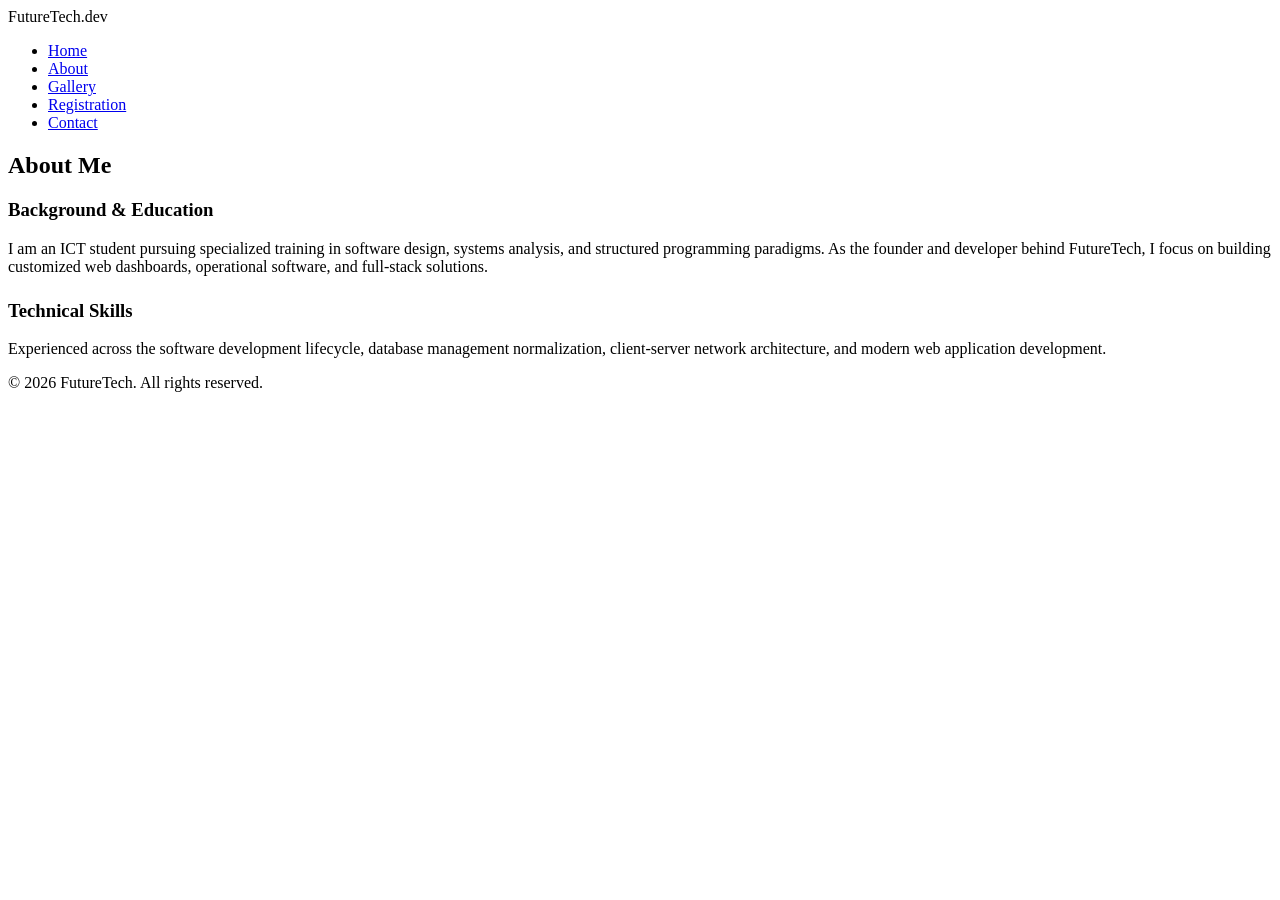
==== about.html @ 0a80a0c6 "Initial ePortfolio commit" ====
<!DOCTYPE html>
<html lang="en">
<head>
    <meta charset="UTF-8">
    <meta name="viewport" content="width=device-width, initial-scale=1.0">
    <title>Document</title>
</head>
<body>
    <!-- Navigation Bar-->
     <nav class="navbar">
        <div class="logo">FutureTech<span>.dev</span></div>
        <ul class=""nav-links">
            <li><a href="index.html"class="active">Home</a></li>
            <li><a href="about.html">About</a></li>
            <li><a href="gallery.html">Gallery</a></li>
        <li><a href="registration-form.html">Registration</a></li>
        <li><a href="contact.html">Contact</a></li>
        </ul>
     </nav>

     <!--About Section-->
     <section class="section">
        <h2>About Me</h2>
        <div class="card">
            <h3>Background & Education</h3>
            <p>I am an ICT student pursuing specialized training in software design, systems analysis, and structured programming paradigms. As the founder and developer behind FutureTech, I focus on building customized web dashboards, operational software, and full-stack solutions.</p>
    </div>
    
    <div class="card" style="margin-top: 1.5rem;">
      <h3>Technical Skills</h3>
      <p>Experienced across the software development lifecycle, database management normalization, client-server network architecture, and modern web application development.</p>
    </div>
  </section>

  <!-- Footer -->
  <footer class="footer">
    <p>&copy; 2026 FutureTech. All rights reserved.</p>
  </footer>

</body>
</html>
        </div>
     </section>
</body>
</html>
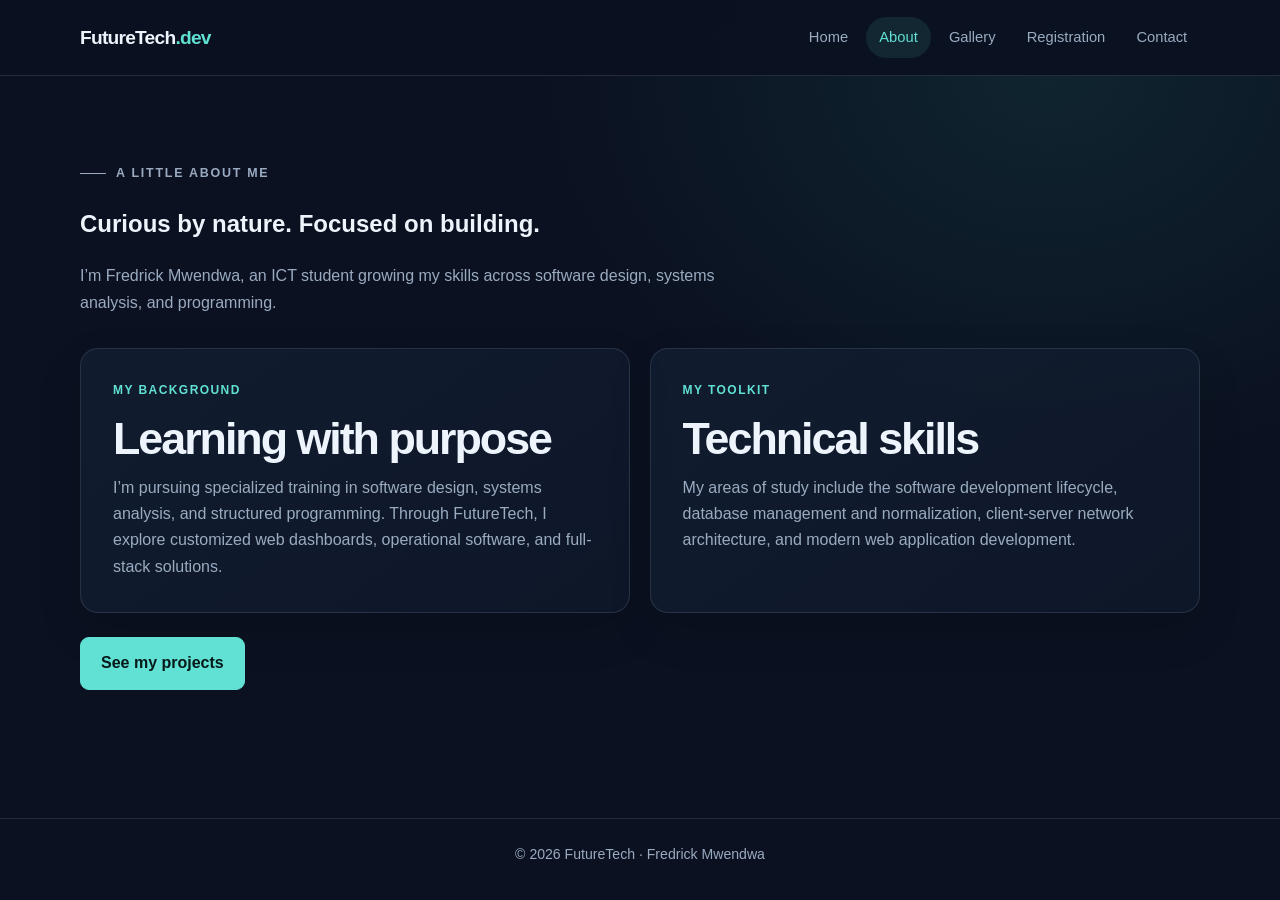
==== commit d6c98be2: "Update portfolio files" ====
--- a/about.html
+++ b/about.html
@@ -1,46 +1,49 @@
 <!DOCTYPE html>
 <html lang="en">
 <head>
-    <meta charset="UTF-8">
-    <meta name="viewport" content="width=device-width, initial-scale=1.0">
-    <title>Document</title>
+  <meta charset="UTF-8">
+  <meta name="viewport" content="width=device-width, initial-scale=1.0">
+  <meta name="description" content="Learn about Fredrick Mwendwa's ICT studies, software development background, and technical skills.">
+  <title>About Fredrick | FutureTech Portfolio</title>
+  <link rel="stylesheet" href="style.css">
 </head>
 <body>
-    <!-- Navigation Bar-->
-     <nav class="navbar">
-        <div class="logo">FutureTech<span>.dev</span></div>
-        <ul class=""nav-links">
-            <li><a href="index.html"class="active">Home</a></li>
-            <li><a href="about.html">About</a></li>
-            <li><a href="gallery.html">Gallery</a></li>
-        <li><a href="registration-form.html">Registration</a></li>
-        <li><a href="contact.html">Contact</a></li>
-        </ul>
-     </nav>
+  <nav class="navbar" aria-label="Main navigation">
+    <a class="logo" href="index.html">FutureTech<span>.dev</span></a>
+    <ul class="nav-links">
+      <li><a href="index.html">Home</a></li>
+      <li><a href="about.html" aria-current="page">About</a></li>
+      <li><a href="gallery.html">Gallery</a></li>
+      <li><a href="registration-form.html">Registration</a></li>
+      <li><a href="contact.html">Contact</a></li>
+    </ul>
+  </nav>
 
-     <!--About Section-->
-     <section class="section">
-        <h2>About Me</h2>
-        <div class="card">
-            <h3>Background & Education</h3>
-            <p>I am an ICT student pursuing specialized training in software design, systems analysis, and structured programming paradigms. As the founder and developer behind FutureTech, I focus on building customized web dashboards, operational software, and full-stack solutions.</p>
-    </div>
-    
-    <div class="card" style="margin-top: 1.5rem;">
-      <h3>Technical Skills</h3>
-      <p>Experienced across the software development lifecycle, database management normalization, client-server network architecture, and modern web application development.</p>
-    </div>
-  </section>
+  <main>
+    <section class="section">
+      <div class="section-heading">
+        <p class="eyebrow">A little about me</p>
+        <h1>Curious by nature. Focused on building.</h1>
+        <p>I’m Fredrick Mwendwa, an ICT student growing my skills across software design, systems analysis, and programming.</p>
+      </div>
+      <div class="grid">
+        <article class="card">
+          <p class="card-label">My background</p>
+          <h2>Learning with purpose</h2>
+          <p>I’m pursuing specialized training in software design, systems analysis, and structured programming. Through FutureTech, I explore customized web dashboards, operational software, and full-stack solutions.</p>
+        </article>
+        <article class="card">
+          <p class="card-label">My toolkit</p>
+          <h2>Technical skills</h2>
+          <p>My areas of study include the software development lifecycle, database management and normalization, client-server network architecture, and modern web application development.</p>
+        </article>
+      </div>
+      <p class="section-cta"><a class="btn" href="gallery.html">See my projects</a></p>
+    </section>
+  </main>
 
-  <!-- Footer -->
   <footer class="footer">
-    <p>&copy; 2026 FutureTech. All rights reserved.</p>
+    <p>&copy; 2026 FutureTech · Fredrick Mwendwa</p>
   </footer>
-
 </body>
 </html>
-        </div>
-     </section>
-</body>
-</html>
-
--- a/style.css
+++ b/style.css
@@ -0,0 +1,508 @@
+:root {
+  color-scheme: dark;
+  --bg: #0b1120;
+  --bg-soft: #101a2d;
+  --surface: rgba(18, 30, 50, 0.82);
+  --surface-strong: #14213a;
+  --accent: #60e1d3;
+  --accent-strong: #34cdbd;
+  --text: #edf4fc;
+  --muted: #9aabc1;
+  --border: rgba(180, 203, 229, 0.14);
+  --radius: 18px;
+  --content-width: 1120px;
+}
+
+* {
+  box-sizing: border-box;
+}
+
+html {
+  scroll-behavior: smooth;
+}
+
+body {
+  min-width: 0;
+  min-height: 100vh;
+  margin: 0;
+  background:
+    radial-gradient(ellipse at 82% 8%, rgba(52, 205, 189, 0.1), transparent 32rem),
+    var(--bg);
+  color: var(--text);
+  font-family: "Segoe UI", Tahoma, Geneva, Verdana, sans-serif;
+  line-height: 1.65;
+}
+
+a {
+  color: inherit;
+}
+
+a:focus-visible,
+button:focus-visible,
+input:focus-visible,
+select:focus-visible,
+textarea:focus-visible {
+  outline: 3px solid var(--accent);
+  outline-offset: 3px;
+}
+
+.navbar {
+  position: sticky;
+  z-index: 10;
+  top: 0;
+  display: flex;
+  min-height: 76px;
+  align-items: center;
+  justify-content: space-between;
+  gap: 2rem;
+  padding: 0.9rem max(6vw, calc((100vw - var(--content-width)) / 2));
+  border-bottom: 1px solid var(--border);
+  background: rgba(11, 17, 32, 0.88);
+  backdrop-filter: blur(16px);
+}
+
+.logo {
+  color: var(--text);
+  font-size: 1.2rem;
+  font-weight: 750;
+  letter-spacing: -0.04em;
+  text-decoration: none;
+  white-space: nowrap;
+}
+
+.logo span {
+  color: var(--accent);
+}
+
+.nav-links {
+  display: flex;
+  flex-wrap: wrap;
+  align-items: center;
+  justify-content: flex-end;
+  gap: 0.35rem;
+  margin: 0;
+  padding: 0;
+  list-style: none;
+}
+
+.nav-links a {
+  display: inline-block;
+  padding: 0.55rem 0.8rem;
+  border-radius: 999px;
+  color: var(--muted);
+  font-size: 0.92rem;
+  text-decoration: none;
+  transition: background-color 180ms ease, color 180ms ease;
+}
+
+.nav-links a:hover,
+.nav-links a[aria-current="page"] {
+  background: rgba(96, 225, 211, 0.1);
+  color: var(--accent);
+}
+
+.hero {
+  position: relative;
+  display: grid;
+  width: min(var(--content-width), 88%);
+  min-height: 610px;
+  grid-template-columns: minmax(0, 1.15fr) minmax(260px, 0.85fr);
+  align-items: center;
+  gap: clamp(2.5rem, 7vw, 6rem);
+  margin: 0 auto;
+  padding: 5rem 0;
+}
+
+.hero-content {
+  max-width: 650px;
+}
+
+.eyebrow {
+  display: inline-flex;
+  align-items: center;
+  gap: 0.65rem;
+  margin: 0 0 1.15rem;
+  color: var(--accent);
+  font-size: 0.78rem;
+  font-weight: 700;
+  letter-spacing: 0.14em;
+  text-transform: uppercase;
+}
+
+.eyebrow::before {
+  width: 1.6rem;
+  height: 1px;
+  background: currentColor;
+  content: "";
+}
+
+.hero h1 {
+  max-width: 680px;
+  margin: 0;
+  font-size: clamp(2.7rem, 6.4vw, 5rem);
+  letter-spacing: -0.065em;
+  line-height: 1.06;
+}
+
+.hero h1 span {
+  color: var(--accent);
+}
+
+.hero p {
+  max-width: 570px;
+  margin: 1.4rem 0 2rem;
+  color: var(--muted);
+  font-size: 1.08rem;
+}
+
+.hero-actions {
+  display: flex;
+  flex-wrap: wrap;
+  gap: 0.85rem;
+}
+
+.btn {
+  display: inline-flex;
+  min-height: 48px;
+  align-items: center;
+  justify-content: center;
+  padding: 0.75rem 1.25rem;
+  border: 1px solid var(--accent);
+  border-radius: 9px;
+  background: var(--accent);
+  color: #071a1a;
+  font: inherit;
+  font-weight: 700;
+  text-decoration: none;
+  transition: transform 180ms ease, background-color 180ms ease, border-color 180ms ease;
+}
+
+.btn:hover {
+  transform: translateY(-2px);
+  border-color: #8bf0e5;
+  background: #8bf0e5;
+}
+
+.btn-secondary {
+  border-color: var(--border);
+  background: transparent;
+  color: var(--text);
+}
+
+.btn-secondary:hover {
+  border-color: var(--accent);
+  background: rgba(96, 225, 211, 0.08);
+  color: var(--accent);
+}
+
+.hero-visual {
+  position: relative;
+  display: grid;
+  min-height: 340px;
+  place-items: center;
+}
+
+.visual-glow {
+  position: absolute;
+  width: min(80vw, 330px);
+  aspect-ratio: 1;
+  border: 1px solid rgba(96, 225, 211, 0.24);
+  border-radius: 50%;
+  background: radial-gradient(circle, rgba(96, 225, 211, 0.17), rgba(96, 225, 211, 0.02) 58%, transparent 70%);
+  box-shadow: 0 0 100px rgba(52, 205, 189, 0.12);
+}
+
+.code-card {
+  position: relative;
+  width: min(100%, 370px);
+  padding: 1.5rem;
+  border: 1px solid var(--border);
+  border-radius: var(--radius);
+  background: linear-gradient(145deg, rgba(22, 38, 63, 0.96), rgba(13, 23, 41, 0.96));
+  box-shadow: 0 28px 80px rgba(0, 0, 0, 0.3);
+  transform: rotate(2deg);
+}
+
+.code-card-top {
+  display: flex;
+  align-items: center;
+  gap: 0.4rem;
+  padding-bottom: 1rem;
+  border-bottom: 1px solid var(--border);
+}
+
+.code-card-top span {
+  width: 8px;
+  height: 8px;
+  border-radius: 50%;
+  background: #f27b76;
+}
+
+.code-card-top span:nth-child(2) {
+  background: #f0c568;
+}
+
+.code-card-top span:nth-child(3) {
+  background: var(--accent);
+}
+
+.code-card-top p {
+  margin: 0 0 0 0.55rem;
+  color: var(--muted);
+  font-size: 0.78rem;
+}
+
+.code-lines {
+  display: grid;
+  gap: 0.65rem;
+  padding-top: 1.3rem;
+  color: var(--muted);
+  font-family: Consolas, "Courier New", monospace;
+  font-size: 0.82rem;
+}
+
+.code-lines span:nth-child(2) {
+  padding-left: 1.2rem;
+  color: var(--accent);
+}
+
+.code-lines span:nth-child(3) {
+  padding-left: 2.4rem;
+  color: #d7b4ff;
+}
+
+.code-lines span:nth-child(4) {
+  padding-left: 1.2rem;
+}
+
+.section {
+  width: min(var(--content-width), 88%);
+  margin: 0 auto;
+  padding: 5rem 0;
+}
+
+.section-heading {
+  max-width: 650px;
+  margin-bottom: 2rem;
+}
+
+.section h2 {
+  margin: 0 0 0.65rem;
+  font-size: clamp(2rem, 4vw, 2.8rem);
+  letter-spacing: -0.045em;
+  line-height: 1.15;
+}
+
+.section-heading p,
+.section-intro {
+  margin: 0;
+  color: var(--muted);
+}
+
+.section-intro {
+  max-width: 720px;
+  margin: -0.4rem 0 2rem;
+}
+
+.grid {
+  display: grid;
+  grid-template-columns: repeat(2, minmax(0, 1fr));
+  gap: 1.2rem;
+}
+
+.card {
+  padding: clamp(1.35rem, 3vw, 2rem);
+  border: 1px solid var(--border);
+  border-radius: var(--radius);
+  background: linear-gradient(145deg, var(--surface), rgba(15, 25, 43, 0.8));
+  box-shadow: 0 18px 45px rgba(0, 0, 0, 0.12);
+}
+
+.card h3 {
+  margin: 0 0 0.65rem;
+  font-size: 1.2rem;
+  letter-spacing: -0.02em;
+}
+
+.card p {
+  margin: 0;
+  color: var(--muted);
+}
+
+.card-label {
+  margin: 0 0 0.75rem !important;
+  color: var(--accent) !important;
+  font-size: 0.75rem;
+  font-weight: 700;
+  letter-spacing: 0.12em;
+  text-transform: uppercase;
+}
+
+.tags {
+  display: flex;
+  flex-wrap: wrap;
+  gap: 0.5rem;
+  margin-top: 1.25rem;
+}
+
+.tags span {
+  padding: 0.35rem 0.7rem;
+  border: 1px solid rgba(96, 225, 211, 0.18);
+  border-radius: 999px;
+  background: rgba(96, 225, 211, 0.07);
+  color: var(--accent);
+  font-size: 0.78rem;
+}
+
+.section-cta {
+  margin-top: 1.5rem;
+}
+
+.form-card {
+  max-width: 680px;
+  margin: 0 auto;
+}
+
+.form {
+  display: flex;
+  flex-direction: column;
+  gap: 1.2rem;
+}
+
+.form-group {
+  display: flex;
+  flex-direction: column;
+  gap: 0.5rem;
+}
+
+.form-group label {
+  color: var(--text);
+  font-size: 0.92rem;
+  font-weight: 600;
+}
+
+.form-group input,
+.form-group select,
+.form-group textarea {
+  width: 100%;
+  min-height: 48px;
+  padding: 0.8rem 0.95rem;
+  border: 1px solid var(--border);
+  border-radius: 9px;
+  background: #0b1425;
+  color: var(--text);
+  font: inherit;
+  transition: border-color 180ms ease, background-color 180ms ease;
+}
+
+.form-group textarea {
+  min-height: 150px;
+  resize: vertical;
+}
+
+.form-group input::placeholder,
+.form-group textarea::placeholder {
+  color: #71839b;
+}
+
+.form-group input:focus,
+.form-group select:focus,
+.form-group textarea:focus {
+  border-color: var(--accent);
+  background: #0e192b;
+}
+
+.form button {
+  align-self: flex-start;
+  cursor: pointer;
+}
+
+.form button:disabled {
+  cursor: wait;
+  opacity: 0.7;
+}
+
+.form-status {
+  margin: 0;
+  color: var(--accent);
+}
+
+.form-status[data-state="error"] {
+  color: #ff9a9a;
+}
+
+.footer {
+  margin-top: 2rem;
+  padding: 1.5rem 6%;
+  border-top: 1px solid var(--border);
+  color: var(--muted);
+  text-align: center;
+  font-size: 0.88rem;
+}
+
+.footer p {
+  margin: 0;
+}
+
+@media (max-width: 760px) {
+  .navbar {
+    position: static;
+    align-items: flex-start;
+    flex-direction: column;
+    gap: 0.5rem;
+    padding: 1rem 6%;
+  }
+
+  .nav-links {
+    justify-content: flex-start;
+    gap: 0.1rem;
+  }
+
+  .nav-links a {
+    padding: 0.45rem 0.65rem;
+    font-size: 0.86rem;
+  }
+
+  .hero {
+    min-height: auto;
+    grid-template-columns: 1fr;
+    gap: 1.5rem;
+    padding: 5rem 0 3rem;
+  }
+
+  .hero-visual {
+    min-height: 280px;
+  }
+
+  .section {
+    padding: 3.5rem 0;
+  }
+}
+
+@media (max-width: 560px) {
+  .grid {
+    grid-template-columns: 1fr;
+  }
+
+  .hero h1 {
+    font-size: clamp(2.55rem, 13vw, 4rem);
+  }
+
+  .hero-visual {
+    min-height: 250px;
+  }
+
+  .code-card {
+    padding: 1.15rem;
+  }
+
+}
+
+@media (prefers-reduced-motion: reduce) {
+  *,
+  *::before,
+  *::after {
+    scroll-behavior: auto !important;
+    transition-duration: 0.01ms !important;
+  }
+}
